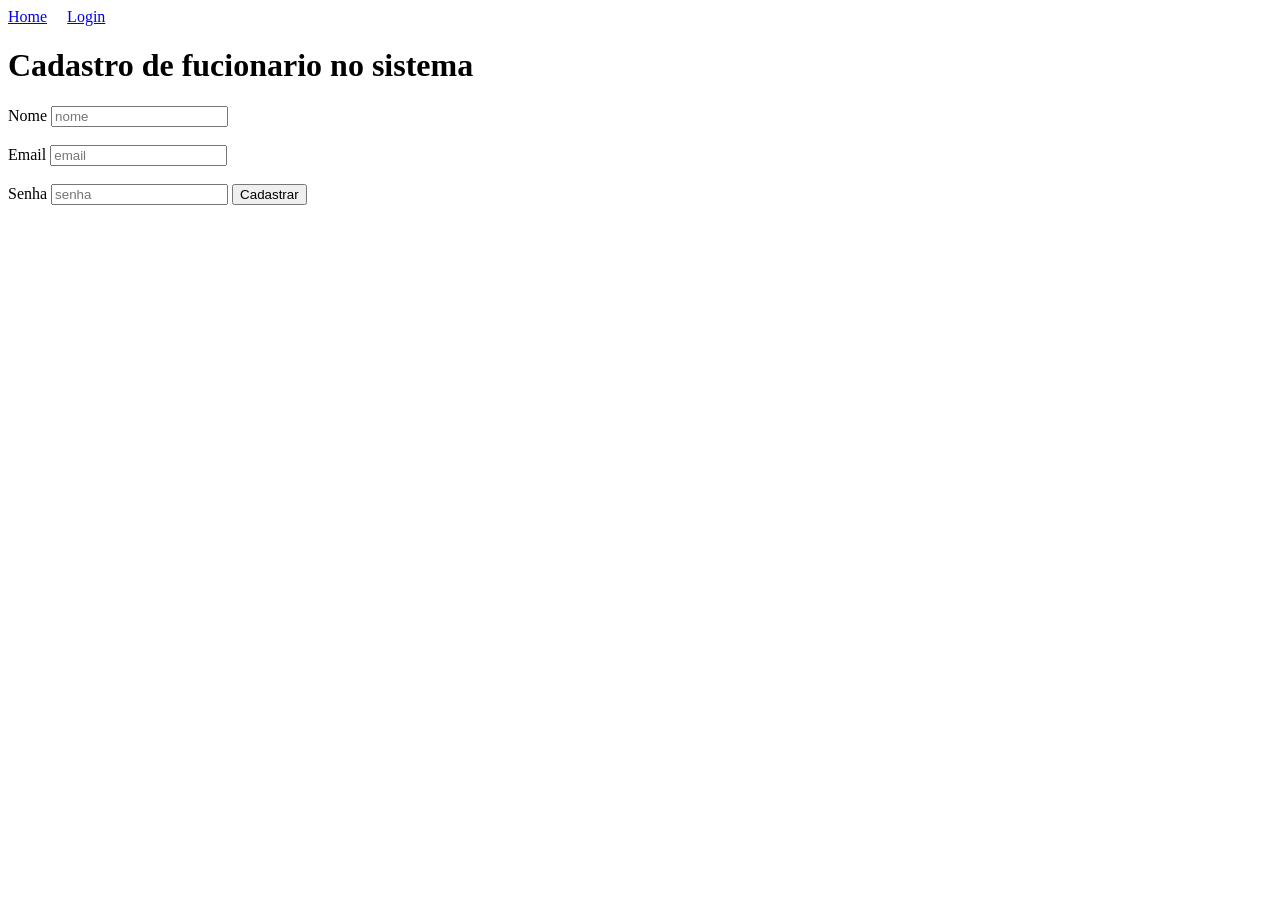
==== frontend/html/cadastrarFuncionario.html @ 5a2abc7f "o que deu tempo de fazer sem olhar" ====
<!DOCTYPE html>
<html lang="pt-BR">
<head>
    <meta charset="UTF-8">
    <meta name="viewport" content="width=device-width, initial-scale=1.0">
    <link rel="stylesheet" href="../css/style.css">
    <script src="../js/cadastrarFuncionario.js" defer></script>
    <title>Cadastro de fucionario no sistema</title>
</head>
<body>
    <header>
        <nav>
            <a href="../index.html">Home</a>&emsp;
            <a href="../login.html">Login</a>&emsp;
        </nav>
    </header>
    <main>
        <h1>Cadastro de fucionario no sistema</h1>

        <form>
            <label for="nome">Nome</label>
            <input type="text" id="nome" placeholder="nome" required><br><br>

            <label for="email">Email</label>
            <input type="text" id="email" placeholder="email" required><br><br>

            <label for="senha">Senha</label>
            <input type="password" id="senha" placeholder="senha" required >

            <button id="btn_cadastrar">Cadastrar</button>
        </form>

        <div id="resposta" class="resposta"></div>
    </main>
    
</body>
</html>
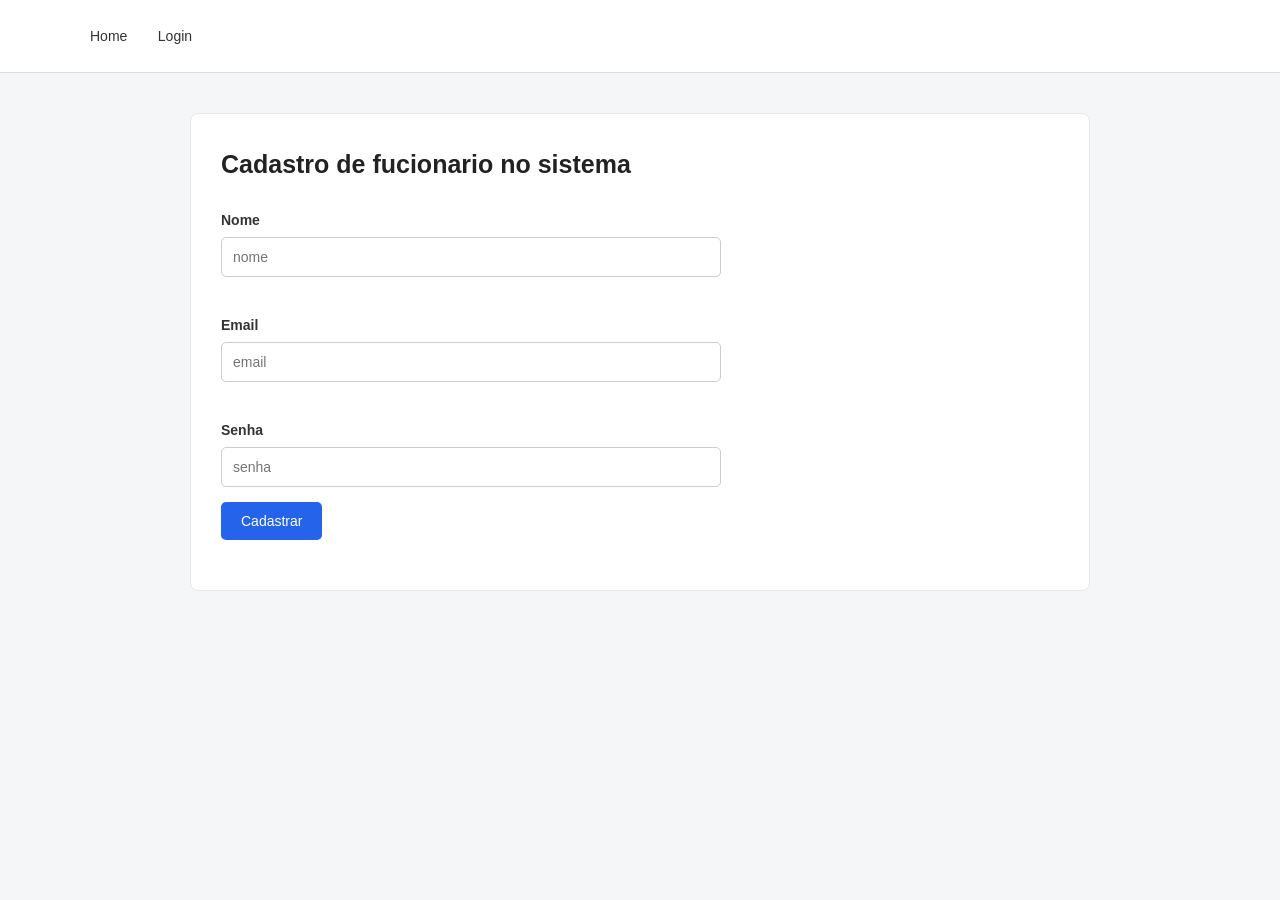
==== commit a17de5f1: "trabalho de manutenção completo" ====
--- a/frontend/html/cadastrarFuncionario.html
+++ b/frontend/html/cadastrarFuncionario.html
@@ -11,7 +11,7 @@
     <header>
         <nav>
             <a href="../index.html">Home</a>&emsp;
-            <a href="../login.html">Login</a>&emsp;
+            <a href="./login.html">Login</a>&emsp;
         </nav>
     </header>
     <main>
--- a/frontend/css/style.css
+++ b/frontend/css/style.css
@@ -0,0 +1,166 @@
+
+/* Configuração geral */
+* {
+    margin: 0;
+    padding: 0;
+    box-sizing: border-box;
+}
+
+body {
+    font-family: Arial, sans-serif;
+    background-color: #f4f6f8;
+    color: #333;
+    line-height: 1.6;
+}
+
+/* Cabeçalho e navegação */
+header {
+    background-color: #ffffff;
+    padding: 20px 30px;
+    border-bottom: 1px solid #ddd;
+}
+
+nav {
+    max-width: 1100px;
+    margin: 0 auto;
+}
+
+nav a {
+    display: inline-block;
+    color: #333;
+    text-decoration: none;
+    margin: 5px 10px 5px 0;
+    font-size: 14px;
+}
+
+nav a:hover {
+    color: #2563eb;
+}
+
+.titulo_nav {
+    font-weight: bold;
+    color: #2563eb;
+}
+
+/* Conteúdo principal */
+main {
+    max-width: 900px;
+    margin: 40px auto;
+    padding: 30px;
+    background-color: #ffffff;
+    border: 1px solid #e5e7eb;
+    border-radius: 8px;
+}
+
+h1 {
+    font-size: 25px;
+    margin-bottom: 25px;
+    color: #222;
+}
+
+/* Formulários */
+form {
+    max-width: 500px;
+}
+
+label {
+    display: block;
+    margin: 12px 0 5px;
+    font-size: 14px;
+    font-weight: bold;
+}
+
+input,
+select,
+textarea {
+    width: 100%;
+    padding: 11px;
+    border: 1px solid #ccc;
+    border-radius: 5px;
+    font-size: 14px;
+    background-color: #fff;
+    outline: none;
+}
+
+input:focus,
+select:focus,
+textarea:focus {
+    border-color: #2563eb;
+}
+
+/* Botões */
+button {
+    padding: 11px 20px;
+    margin-top: 15px;
+    border: none;
+    border-radius: 5px;
+    background-color: #2563eb;
+    color: white;
+    font-size: 14px;
+    cursor: pointer;
+}
+
+button:hover {
+    background-color: #1d4ed8;
+}
+
+/* Mensagens de resposta */
+.resposta {
+    margin-top: 20px;
+    overflow-x: auto;
+}
+
+.resposta p {
+    margin: 10px 0;
+}
+
+/* Tabelas */
+table {
+    width: 100%;
+    border-collapse: collapse;
+    margin-top: 15px;
+    background-color: #fff;
+}
+
+th,
+td {
+    padding: 12px;
+    text-align: left;
+    border-bottom: 1px solid #ddd;
+    font-size: 14px;
+}
+
+th {
+    background-color: #f1f5f9;
+    font-weight: bold;
+}
+
+tbody tr:hover {
+    background-color: #f8fafc;
+}
+
+/* Responsividade */
+@media (max-width: 600px) {
+    header {
+        padding: 15px;
+    }
+
+    main {
+        margin: 20px 12px;
+        padding: 20px 15px;
+    }
+
+    h1 {
+        font-size: 21px;
+    }
+
+    nav a {
+        margin-right: 8px;
+    }
+
+    th,
+    td {
+        padding: 8px;
+        font-size: 12px;
+    }
+}
